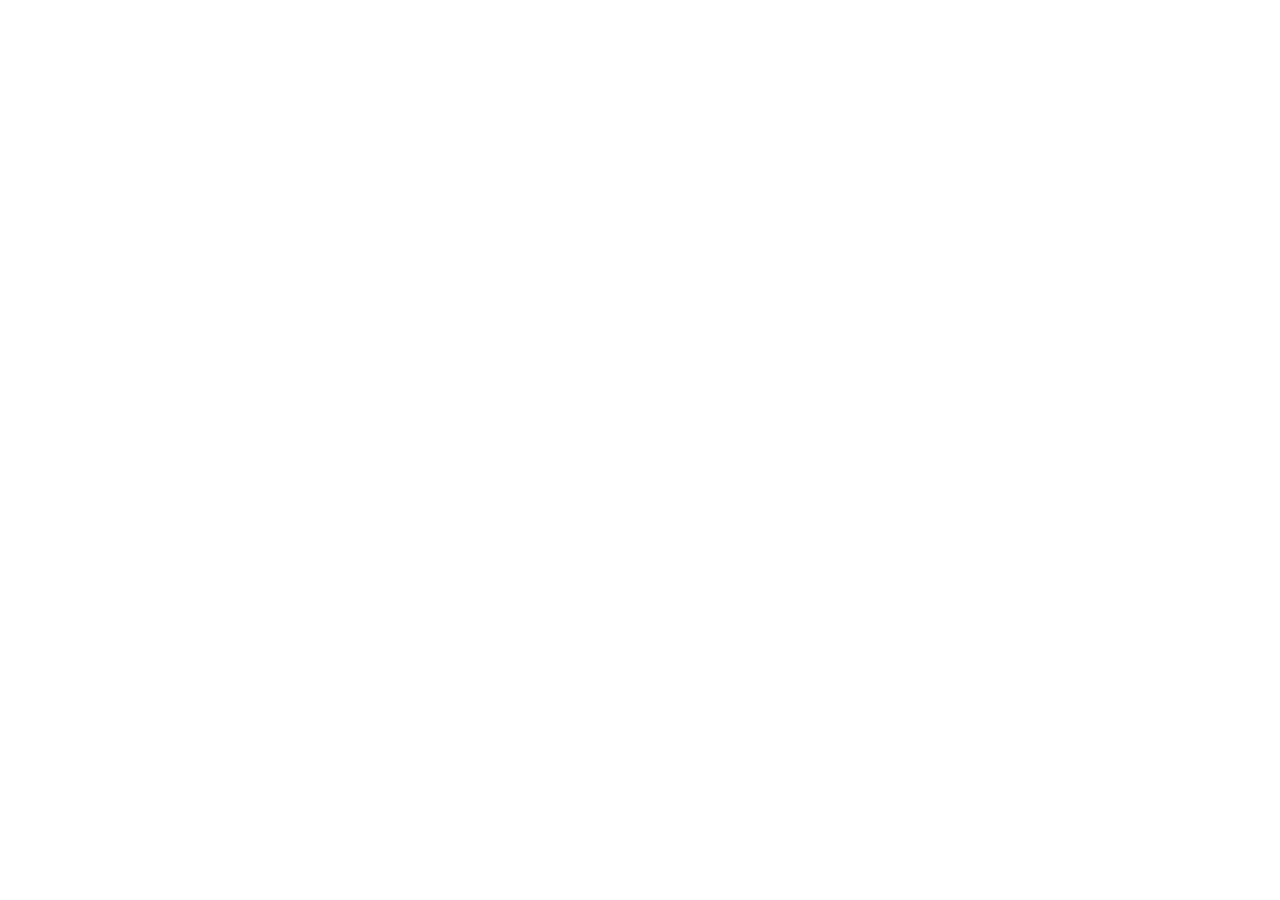
==== index.html @ e358f050 "criando index" ====
<!DOCTYPE html>
<html lang="pt-br">
<head>
    <meta charset="UTF-8">
    <meta name="viewport" content="width=device-width, initial-scale=1.0">
    <link rel="shortcut icon" href="favicon.ico" type="image/x-icon">
    <title>Projeto redes socias</title>
</head>
<body>
    
</body>
</html>
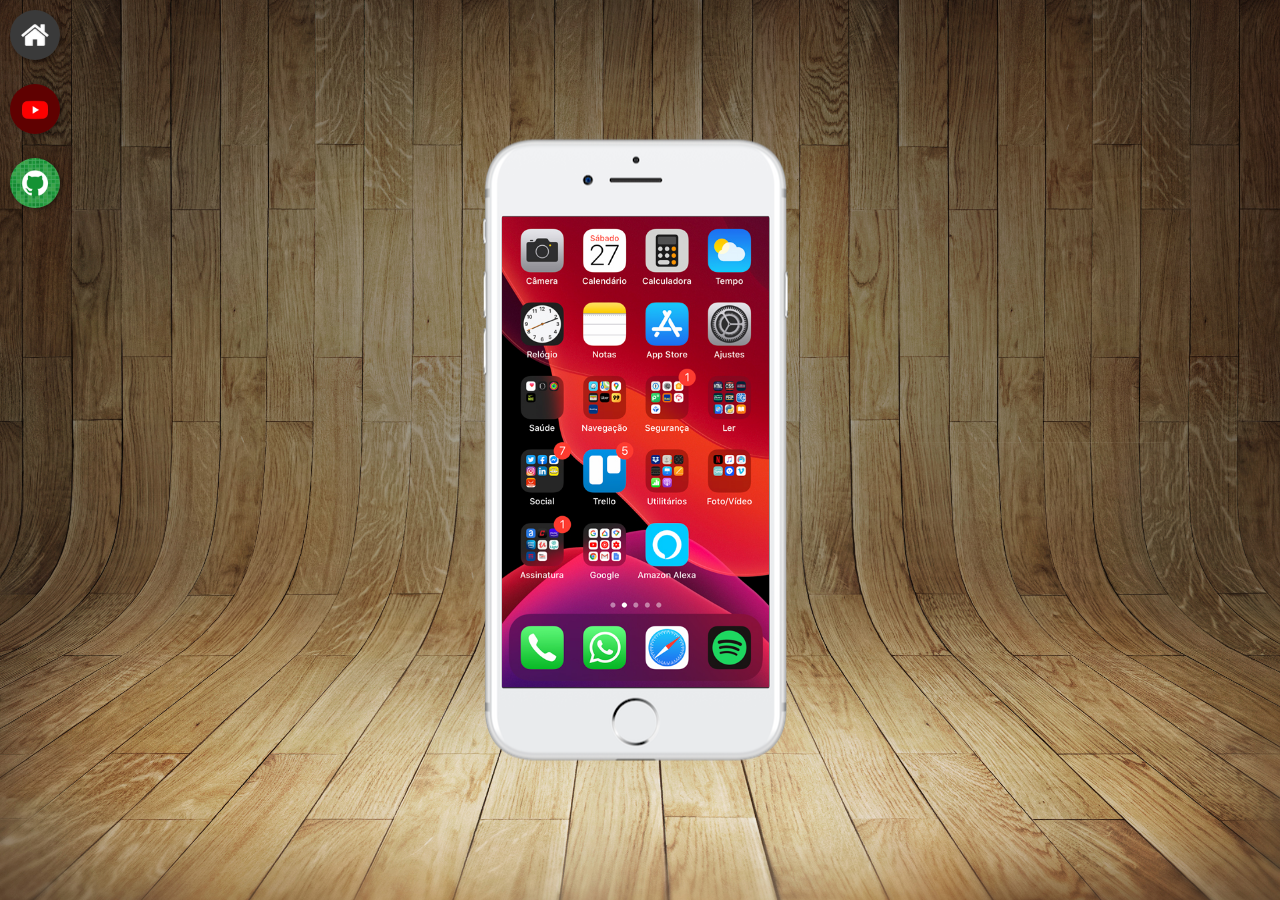
==== commit 7965c291: "desafio  redes sociais" ====
--- a/index.html
+++ b/index.html
@@ -4,9 +4,21 @@
     <meta charset="UTF-8">
     <meta name="viewport" content="width=device-width, initial-scale=1.0">
     <link rel="shortcut icon" href="favicon.ico" type="image/x-icon">
+    <link rel="stylesheet" href="estilos/style.css">
     <title>Projeto redes socias</title>
 </head>
 <body>
-    
+    <main>
+        <section id="telefone">
+            <iframe src="home.html" name="tela" id="tela" frameborder="0">
+                Seu navegador não é compatível com isso.
+            </iframe>
+        </section>
+        <section id="redes-sociais">
+            <a href="home.html" target="tela"><img src="imagens/logo-home.jpg" alt="Home"></a><br>
+            <a href="youtube.html" target="tela"><img src="imagens/logo-youtube.jpg" alt="Youtube"></a><br>
+            <a href="github.html" target="tela"><img src="imagens/logo-github.jpg" alt="Github"></a><br>
+        </section>
+    </main>
 </body>
 </html>
--- a/estilos/style.css
+++ b/estilos/style.css
@@ -0,0 +1,57 @@
+@charset "UTF-8";
+
+* {
+    margin: 0px;
+    padding: 0px;
+    font-family: Arial, Helvetica, sans-serif;
+}
+
+html, body {
+    height: 100vh;
+    width: 100vw;
+    background-color: black;
+}
+
+body {
+    background: url('../imagens/fundo-madeira.jpg') no-repeat top center;
+    background-size: cover;
+    background-attachment: fixed;
+}
+
+main {
+    position: relative;
+    height: 100vh;
+}
+
+section#telefone {
+    position: absolute;
+    top: 50%;
+    left: 50%;;
+    transform: translate(-50%, -50%);
+    height: 627px;
+    width: 320px;
+    background: url('../imagens/frame-iphone.png') no-repeat;
+}
+
+iframe#tela {
+    position: relative;
+    top: 80px;
+    left: 22px;
+    width: 267px;
+    height: 471px;
+}
+
+section#redes-sociais img {
+    width: 50px;
+    margin: 10px;
+    border-radius: 50%;
+    box-shadow: 2px 2px 5px rgba(0, 0, 0, 0.4);
+    box-sizing: border-box;
+}
+
+section#redes-sociais img:hover {
+    border: 2px solid rgba(255, 255, 255, 0.603);
+    transform: translate(-3px, -3px);
+    box-shadow: 5px 5px 10px rgba(0, 0, 0, 0.594);
+    transition: transform 0.5s;
+}
